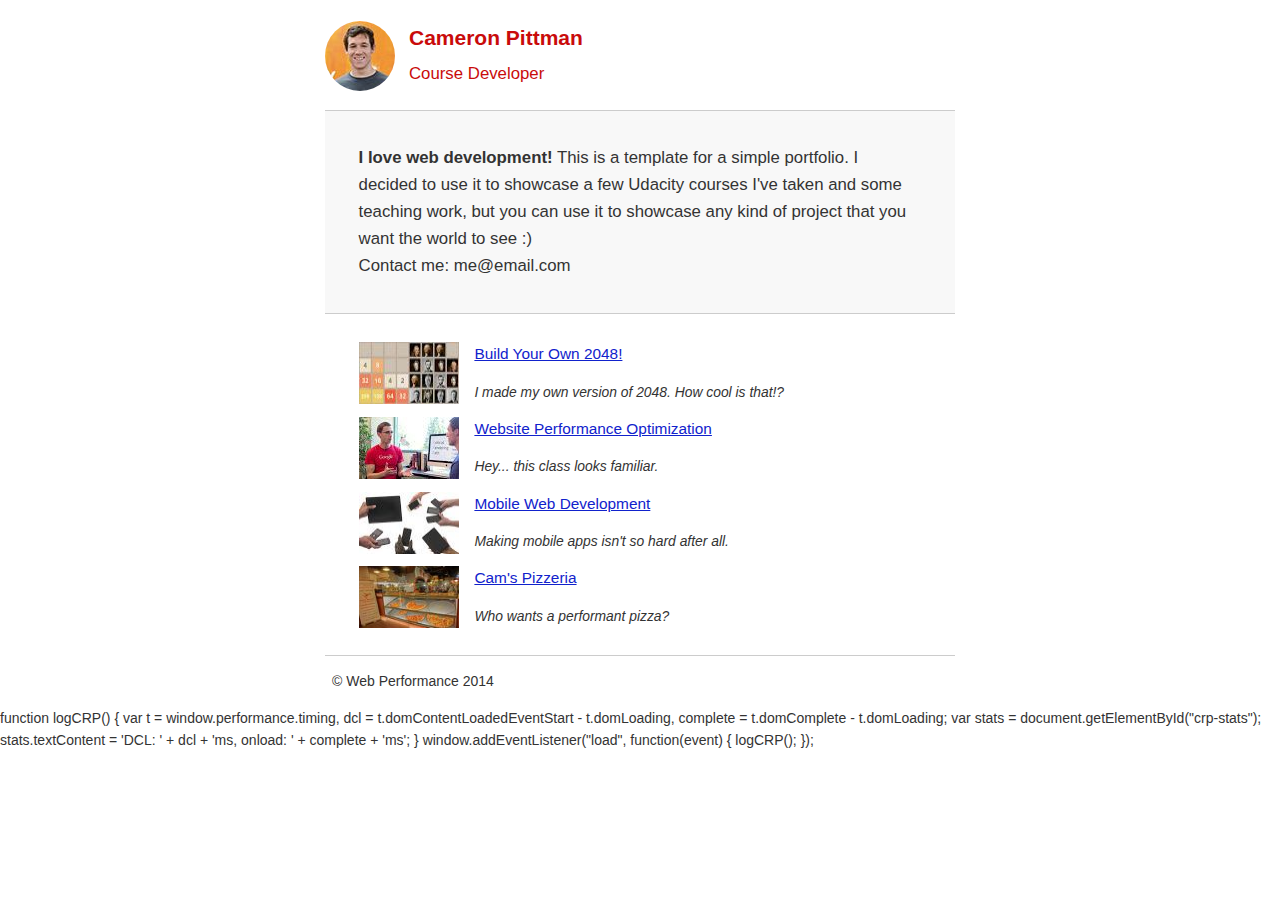
==== index.html @ 946291a0 "Update index.html" ====
<!DOCTYPE html>
<html lang="en">
  <head>
    <meta charset="utf-8">
    <meta name="viewport" content="width=device-width, initial-scale=1">
    <meta name="description" content=" FILL ME IN ">
    <meta name="author" content=" FILL ME IN ">
    <title>Cameron Pittman: Portfolio</title>

    <link href="css/style.css" rel="stylesheet">
    <link href="css/print.css" rel="stylesheet">

   
<style>
  html {
  font-size: 100%;
  overflow-y: scroll;
  -webkit-tap-highlight-color: rgba(0,0,0,0);
  -ms-text-size-adjust: 100%;
  -webkit-text-size-adjust: none;
}
  
</style>
  </head>

  <body>
    <header>
      <a href="/"><img src="img/profilepic-compressor.jpg"></a>
      <p>Cameron Pittman<br><span>Course Developer</span></p>
    </header>

    <div class="container">
      <div class="hero">
        <strong>I love web development!</strong> This is a template for a simple portfolio. I decided to use it to showcase a few Udacity courses I've taken and some teaching work, but you can use it to showcase any kind of project that you want the world to see :) <br> Contact me: me@email.com
      </div>

      <div class="content">
        <ul>
          <li>
            <img src="img/project-2048-compressor.jpg" height="62" width="100">
            <a href="project-2048.html">Build Your Own 2048!</a>
            <p>I made my own version of 2048. How cool is that!?</p>
          </li>

          <li>
            <img src="img/project-webperf-compressor.jpg" height="62" width="100">
            <a href="project-webperf.html">Website Performance Optimization</a>
            <p>Hey... this class looks familiar.</p>
          </li>

          <li>
            <img src="img/project-mobile-compressor.jpg" height="62" width="100">
            <a href="project-mobile.html">Mobile Web Development</a>
            <p>Making mobile apps isn't so hard after all.</p>
          </li>

          <li>
            <img style="width: 100px;" src="views/images/pizzeria-compressor.jpg" height="62" width="100">
            <a href="views/pizza.html">Cam's Pizzeria</a>
            <p>Who wants a performant pizza?</p>
          </li>
        </ul>
      </div>

      <footer>
        <p>&copy; Web Performance 2014 <span id="crp-stats"></span></p>
      </footer>
    </div>
     <script>
      (function(w,g){w['GoogleAnalyticsObject']=g;
      w[g]=w[g]||function(){(w[g].q=w[g].q||[]).push(arguments)};w[g].l=1*new Date();})(window,'ga');

      // Optional TODO: replace with your Google Analytics profile ID.
      ga('create', 'UA-XXXX-Y');
      ga('send', 'pageview');
       <script src="http://www.google-analytics.com/analytics.js"></script>
    function logCRP() {
  var t = window.performance.timing,
    dcl = t.domContentLoadedEventStart - t.domLoading,
    complete = t.domComplete - t.domLoading;
  var stats = document.getElementById("crp-stats");
  stats.textContent = 'DCL: ' + dcl + 'ms, onload: ' + complete + 'ms';
}

window.addEventListener("load", function(event) {
  logCRP();
});
    </script>

  </body>
</html>
---- css/style.css ----
body { margin: 0; font-size: 14px; line-height: 1.61; font-weight: 400; }
body, button, input, select, textarea { font-family: 'Open Sans', sans-serif; color: #333; }

a { color: #12C; }
a:visited { color: #61C; }
a:focus { outline: thin dotted; }
a:hover, a:active { color: #c00; outline: 0; }

b, strong { font-weight: bold; }
pre, code { font-family: monospace, monospace; font-size: 1em; }
ul, ol { margin: 1em 0; padding: 0 0 0 20px; }
img { max-width: 100%; }

body { background: #fff; }
header, footer, .container { max-width: 45em; margin: 0 auto; }

header { padding: 0 0.5em; color: #C90B0B; }
header img { border-radius: 40px; float: left; }
header p { font-size:1.5em; font-weight: bold; padding-left: 4em;}
header p span { font-size: 0.8em; font-weight: normal;}

.hero { padding: 2em; background-color: #f8f8f8; font-size:1.2em;
  border-bottom: 1px solid #ccc;
  border-top: 1px solid #ccc;
}

.content { padding: 1em 1em; }
.content li { list-style-type: none; font-size: 1.1em;}
li img { float:left; padding-right: 1em; }
li p { font-size: 0.9em; font-style: italic; }

footer {
  padding: 0 0.5em;
  border-top: 1px solid #ccc;
}
footer span { float: right; font-style: italic; }

/* Smartphones (portrait) */
@media only screen and (max-width: 480px) {
  body { font-size: 12px;}
  header p { padding-left: 4.5em;}
}
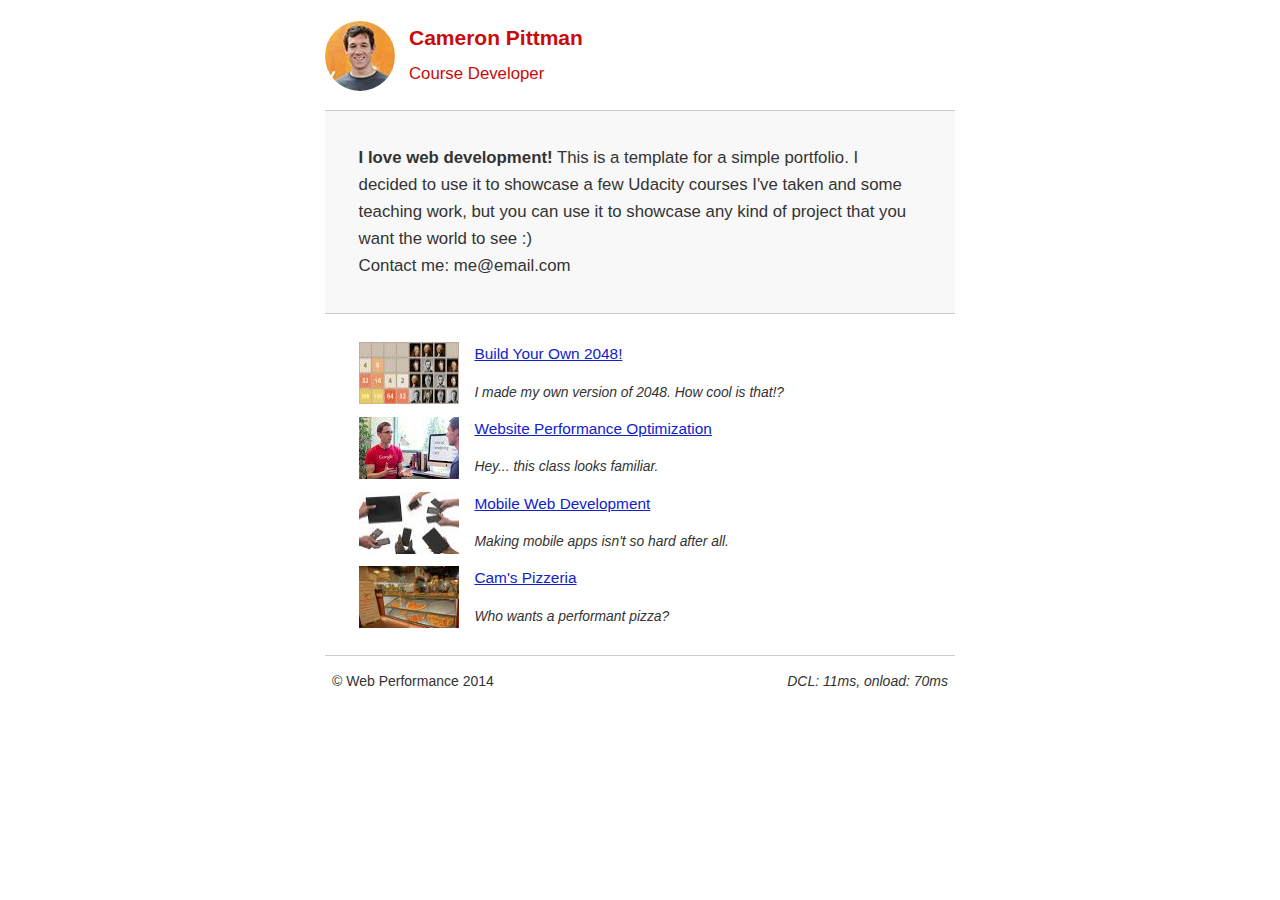
==== commit ae48ef95: "Update index.html" ====
--- a/index.html
+++ b/index.html
@@ -7,19 +7,13 @@
     <meta name="author" content=" FILL ME IN ">
     <title>Cameron Pittman: Portfolio</title>
 
-    <link href="css/style.css" rel="stylesheet">
     <link href="css/print.css" rel="stylesheet">
 
    
 <style>
-  html {
-  font-size: 100%;
-  overflow-y: scroll;
-  -webkit-tap-highlight-color: rgba(0,0,0,0);
-  -ms-text-size-adjust: 100%;
-  -webkit-text-size-adjust: none;
-}
-  
+.hero,footer{border-top:1px solid #ccc}footer span,li p{font-style:italic}html{font-size:100%;overflow-y:scroll;-webkit-tap-highlight-color:transparent;-ms-text-size-adjust:100%;-webkit-text-size-adjust:none}body{margin:0;font-size:14px;line-height:1.61;font-weight:400;background:#fff}b,header p,strong{font-weight:700}body,button,input,select,textarea{font-family:’Open Sans’,sans-serif;color:#333}a{color:#12C}a:visited{color:#61C}a:focus{outline:dotted thin}a:active,a:hover{color:#c00;outline:0}code,pre{font-family:monospace,monospace;font-size:1em}ol,ul{margin:1em 0;padding:0 0 0 20px}img{border:0;max-width:100%}.container,footer,header{max-width:45em;margin:0 auto}header{padding:0 .5em;color:#C90B0B}header img{border-radius:40px;float:left}header p{font-size:1.5em;padding-left:4em}header p span{font-size:.8em;font-weight:400}.hero{padding:2em;background-color:#f8f8f8;font-size:1.2em;border-bottom:1px solid #ccc}.content{padding:1em}.content li{list-style-type:none;font-size:1.1em}li img{float:left;padding-right:1em}li p{font-size:.9em}footer{padding:0 .5em}footer span{float:right}@media only screen and (max-width:480px){body{font-size:12px}header p{padding-left:4.5em}}
+@media print{*{background:0 0!important;color:#000!important;text-shadow:none!important;filter:none!important;-ms-filter:none!important}a,a:visited{color:#444!important;text-decoration:underline}a[href]:after{content:" (" attr(href) ")"}img,tr{page-break-inside:avoid}img{max-width:100%!important}@page{margin:.5cm}h2,h3,p{orphans:3;widows:3}h2,h3{page-break-after:avoid}}
+
 </style>
   </head>
 
@@ -73,7 +67,9 @@
       // Optional TODO: replace with your Google Analytics profile ID.
       ga('create', 'UA-XXXX-Y');
       ga('send', 'pageview');
-       <script src="http://www.google-analytics.com/analytics.js"></script>
+       <script src="http://www.google-analytics.com/analytics.js"> </script>
+    </script>
+    <script>
     function logCRP() {
   var t = window.performance.timing,
     dcl = t.domContentLoadedEventStart - t.domLoading,
@@ -81,11 +77,12 @@
   var stats = document.getElementById("crp-stats");
   stats.textContent = 'DCL: ' + dcl + 'ms, onload: ' + complete + 'ms';
 }
-
+</script>
+   <script>
 window.addEventListener("load", function(event) {
   logCRP();
 });
     </script>
-
+ </script>
   </body>
 </html>
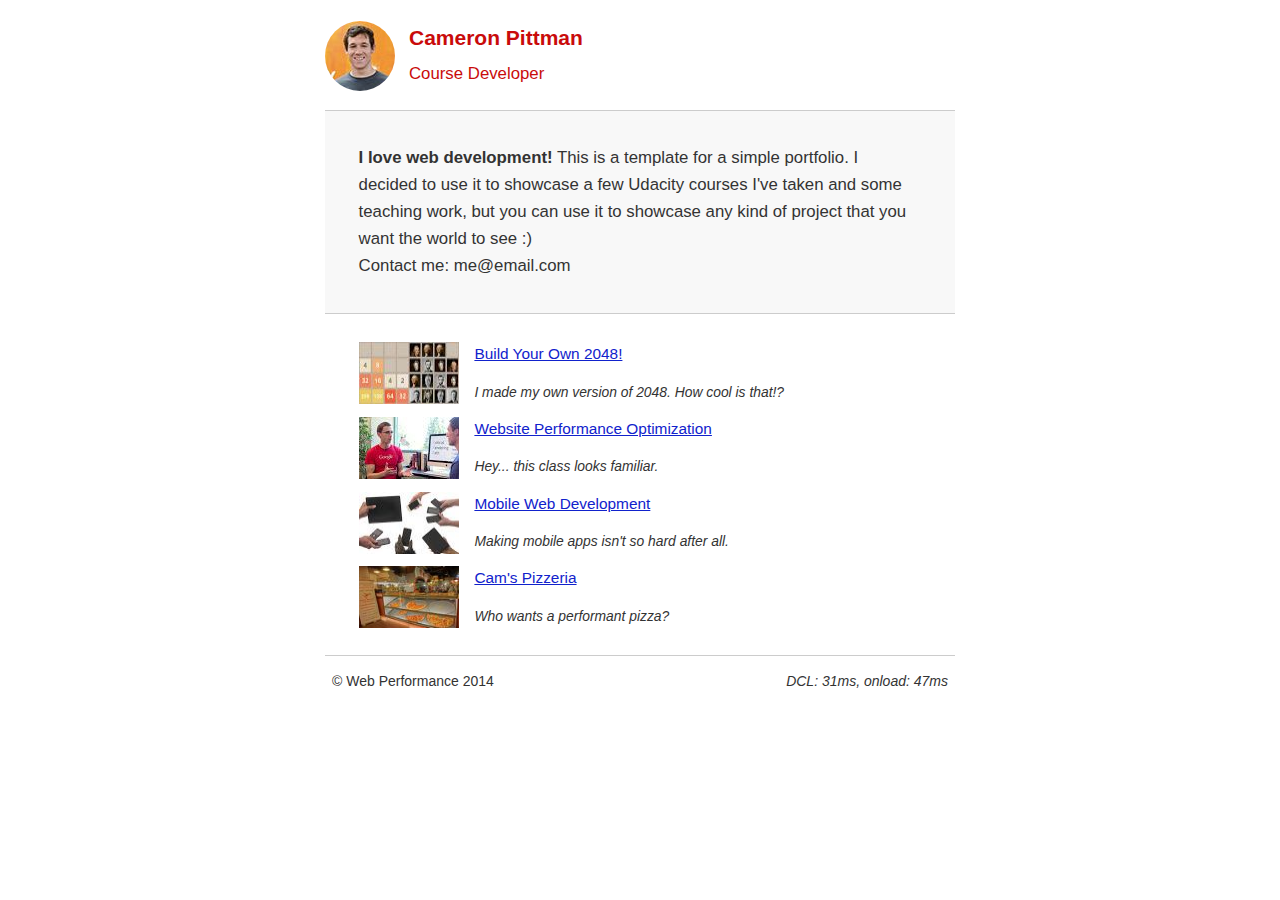
==== commit 705830c7: "Update index.html" ====
--- a/index.html
+++ b/index.html
@@ -78,11 +78,12 @@
   stats.textContent = 'DCL: ' + dcl + 'ms, onload: ' + complete + 'ms';
 }
 </script>
+
+ </script>
    <script>
 window.addEventListener("load", function(event) {
   logCRP();
 });
     </script>
- </script>
   </body>
 </html>
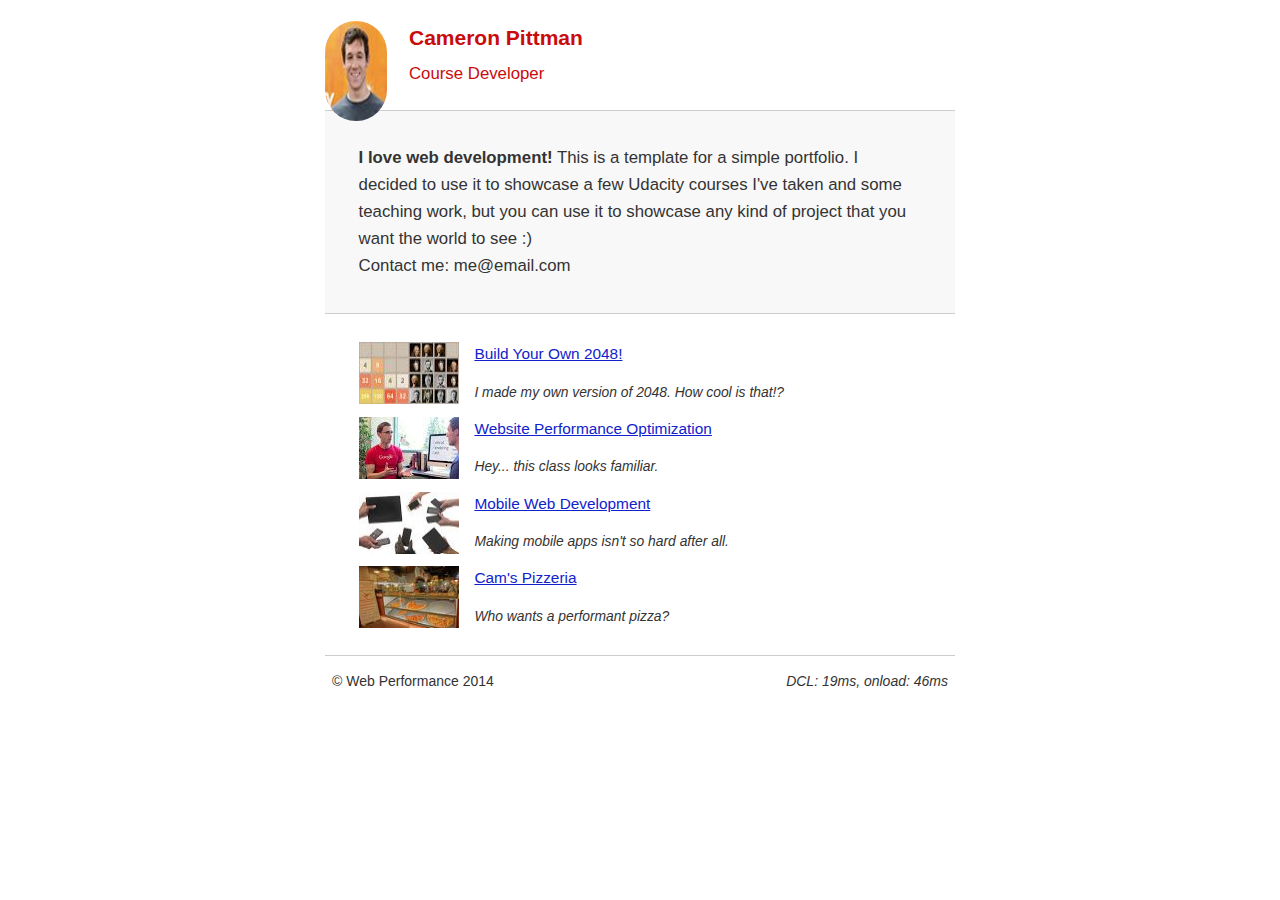
==== commit e55bc10b: "Update index.html" ====
--- a/index.html
+++ b/index.html
@@ -19,7 +19,7 @@
 
   <body>
     <header>
-      <a href="/"><img src="img/profilepic-compressor.jpg"></a>
+      <a href="/"><img src="img/profilepic-compressor.jpg" height="100" width="62"></a>
       <p>Cameron Pittman<br><span>Course Developer</span></p>
     </header>
 
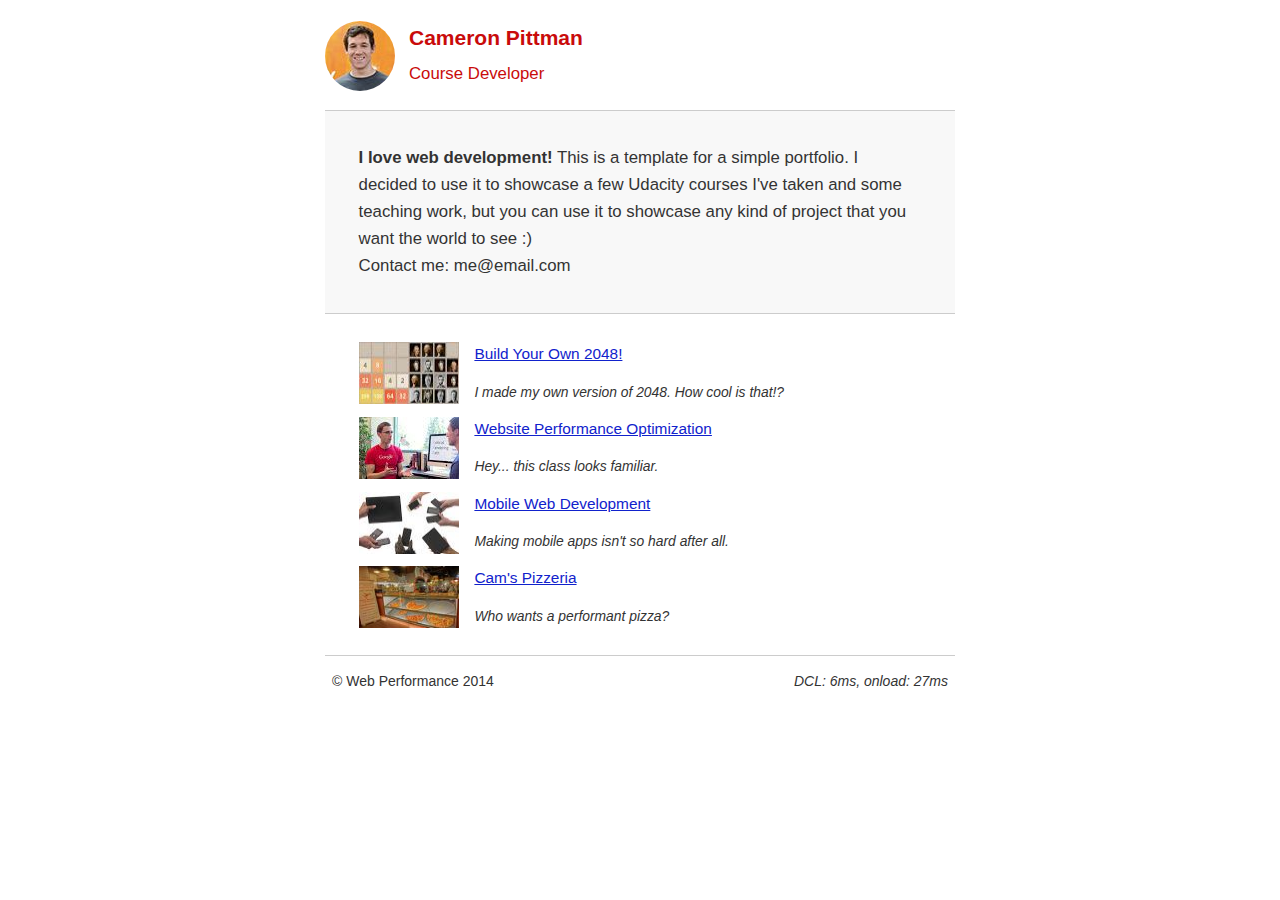
==== commit 0fabbb4b: "Update index.html" ====
--- a/index.html
+++ b/index.html
@@ -6,9 +6,6 @@
     <meta name="description" content=" FILL ME IN ">
     <meta name="author" content=" FILL ME IN ">
     <title>Cameron Pittman: Portfolio</title>
-
-    <link href="css/print.css" rel="stylesheet">
-
    
 <style>
 .hero,footer{border-top:1px solid #ccc}footer span,li p{font-style:italic}html{font-size:100%;overflow-y:scroll;-webkit-tap-highlight-color:transparent;-ms-text-size-adjust:100%;-webkit-text-size-adjust:none}body{margin:0;font-size:14px;line-height:1.61;font-weight:400;background:#fff}b,header p,strong{font-weight:700}body,button,input,select,textarea{font-family:’Open Sans’,sans-serif;color:#333}a{color:#12C}a:visited{color:#61C}a:focus{outline:dotted thin}a:active,a:hover{color:#c00;outline:0}code,pre{font-family:monospace,monospace;font-size:1em}ol,ul{margin:1em 0;padding:0 0 0 20px}img{border:0;max-width:100%}.container,footer,header{max-width:45em;margin:0 auto}header{padding:0 .5em;color:#C90B0B}header img{border-radius:40px;float:left}header p{font-size:1.5em;padding-left:4em}header p span{font-size:.8em;font-weight:400}.hero{padding:2em;background-color:#f8f8f8;font-size:1.2em;border-bottom:1px solid #ccc}.content{padding:1em}.content li{list-style-type:none;font-size:1.1em}li img{float:left;padding-right:1em}li p{font-size:.9em}footer{padding:0 .5em}footer span{float:right}@media only screen and (max-width:480px){body{font-size:12px}header p{padding-left:4.5em}}
@@ -19,7 +16,7 @@
 
   <body>
     <header>
-      <a href="/"><img src="img/profilepic-compressor.jpg" height="100" width="62"></a>
+      <a href="/"><img src="img/profilepic-compressor.jpg"></a>
       <p>Cameron Pittman<br><span>Course Developer</span></p>
     </header>
 
